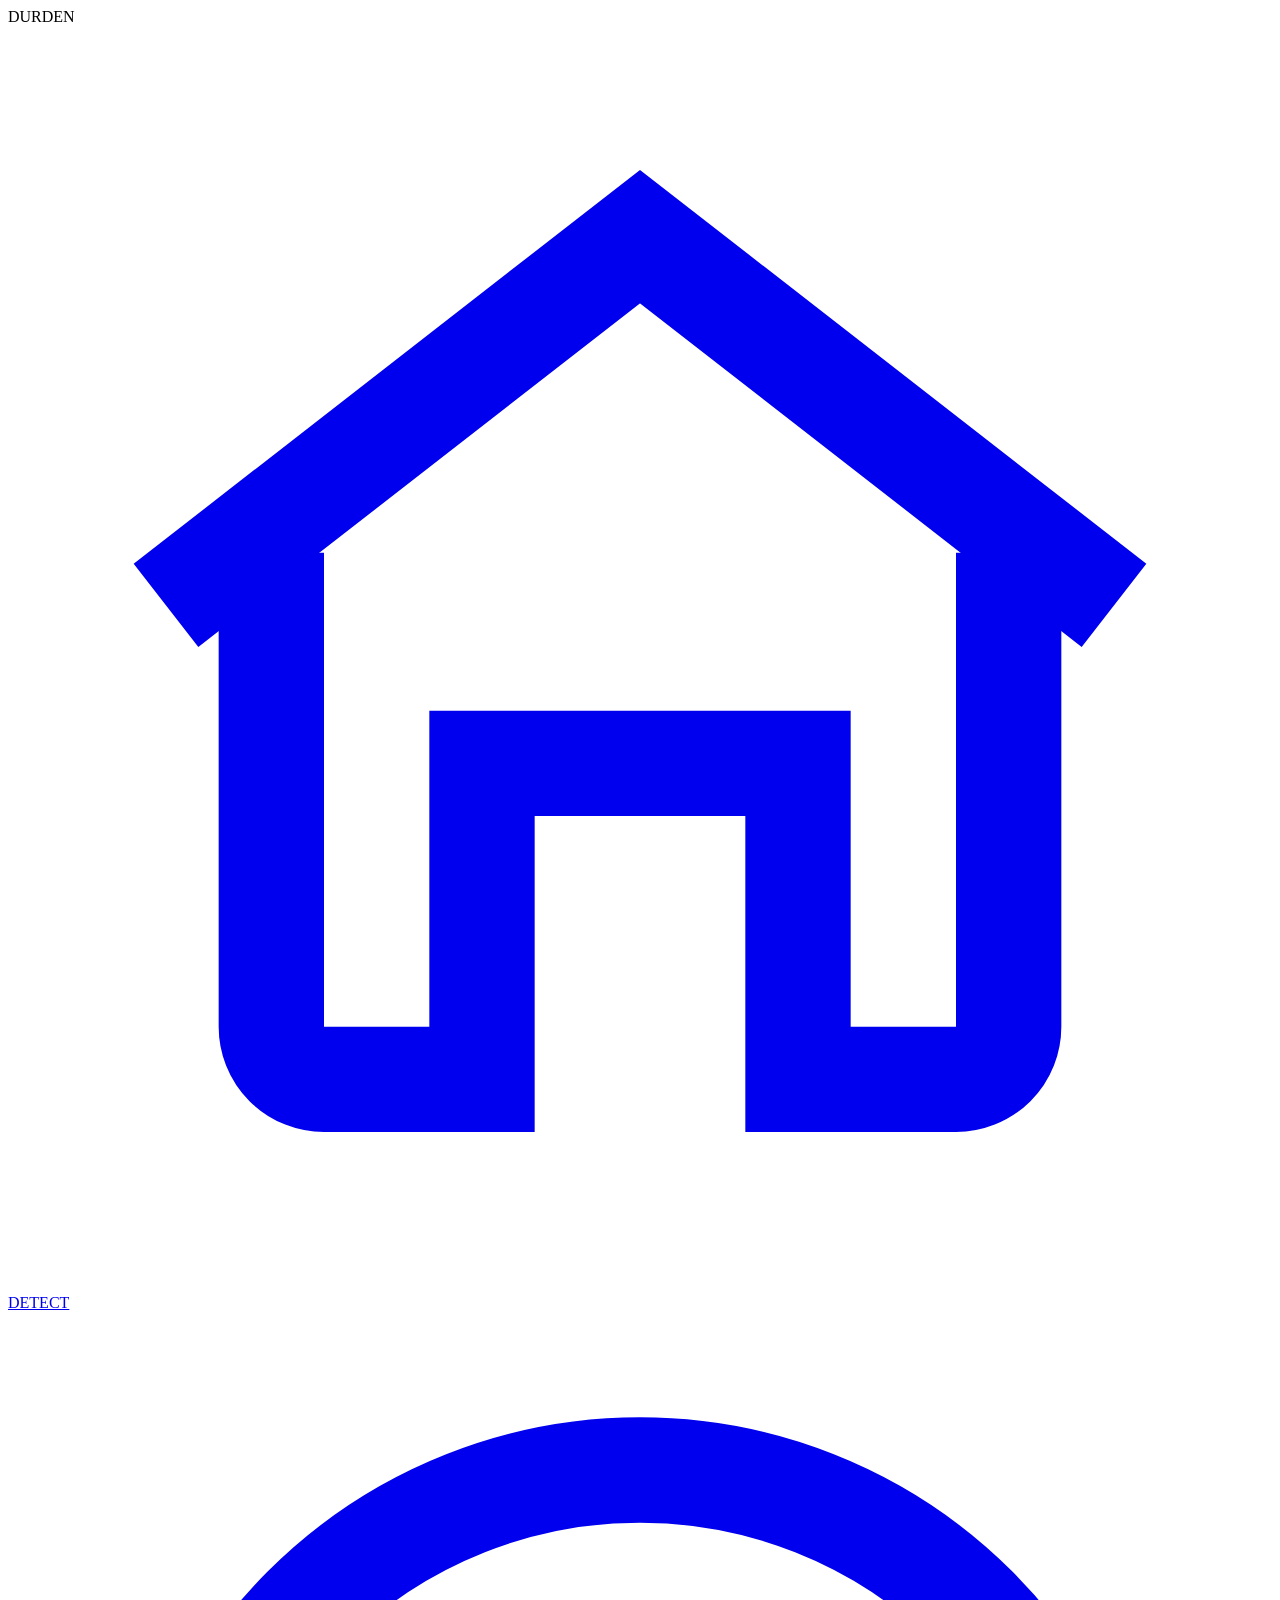
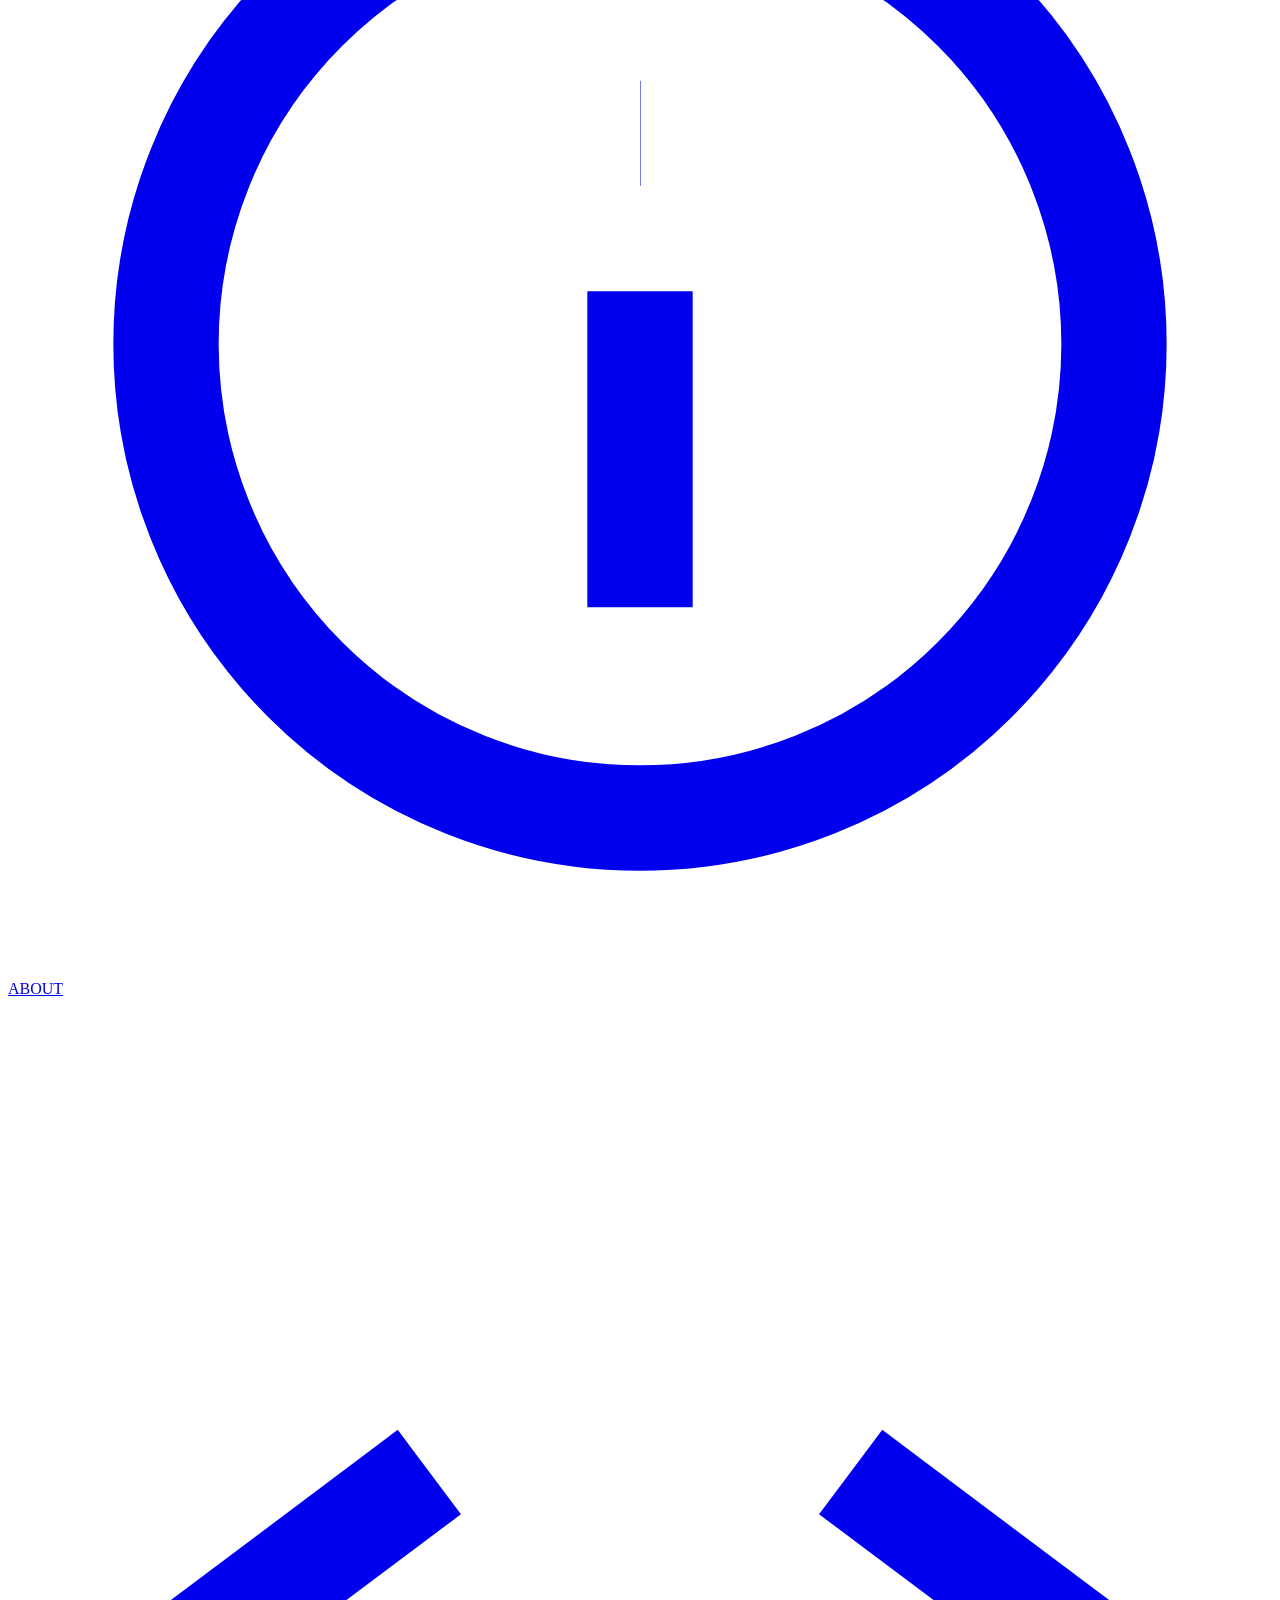
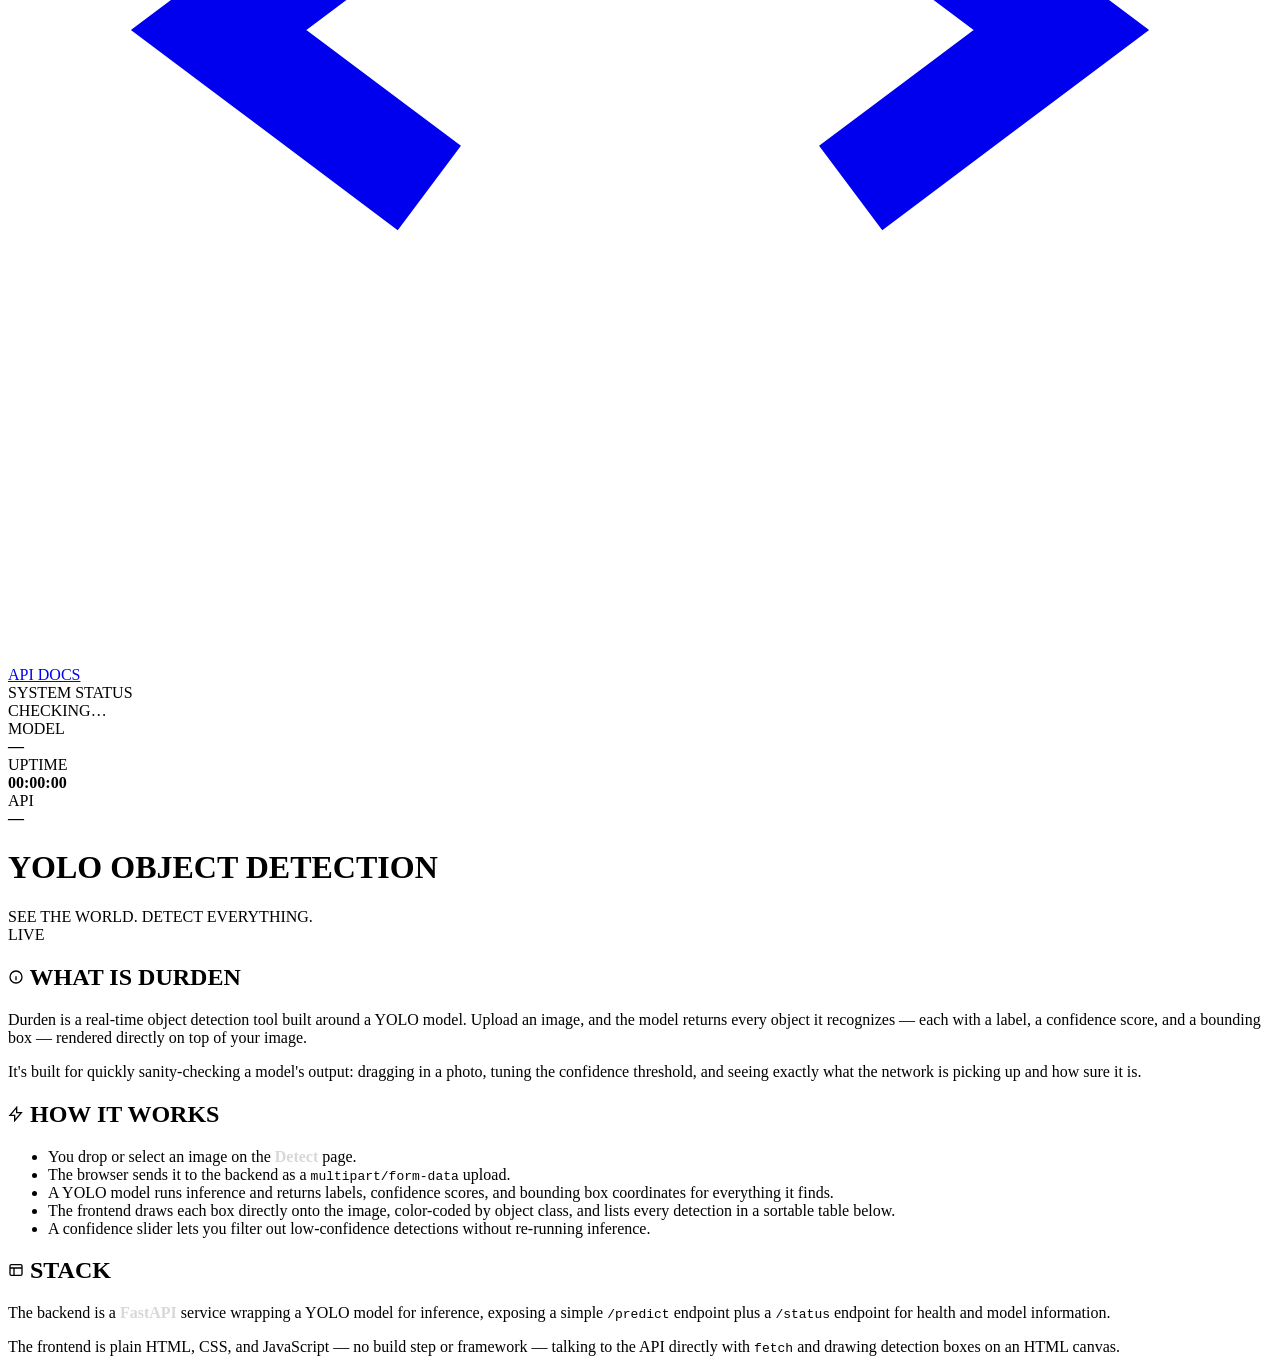
==== src/durden/static/about.html @ 18e9a6c7 "extracting status logic to separate file, adding api docs page, and about page, configuring rnedpoin" ====
<!DOCTYPE html>
<html lang="en">
<head>
<meta charset="UTF-8">
<meta name="viewport" content="width=device-width, initial-scale=1.0">
<title>About — DURDEN</title>
<link rel="stylesheet" href="/static/styles.css">
</head>
<body>
<div class="app">
    <div class="sidebar">
        <div>
            <div class="brand">DURDEN</div>
            <div class="nav">
                <a href="/" class="nav-item">
                    <svg viewBox="0 0 24 24" fill="none" stroke="currentColor" stroke-width="2"><path d="M3 11l9-7 9 7"/><path d="M5 10v9a1 1 0 0 0 1 1h3v-6h6v6h3a1 1 0 0 0 1-1v-9"/></svg>
                    DETECT
                </a>
                <a href="/about" class="nav-item active">
                    <svg viewBox="0 0 24 24" fill="none" stroke="currentColor" stroke-width="2"><circle cx="12" cy="12" r="9"/><path d="M12 8h.01M11 12h1v4h1"/></svg>
                    ABOUT
                </a>
                <a href="/api-docs" class="nav-item">
                    <svg viewBox="0 0 24 24" fill="none" stroke="currentColor" stroke-width="2"><path d="M8 9l-4 3 4 3M16 9l4 3-4 3"/></svg>
                    API DOCS
                </a>
            </div>
        </div>

        <div class="status-card">
            <div class="status-title"><span class="status-dot" id="statusDot"></span> SYSTEM STATUS</div>
            <div class="status-row"><span class="status-ok" id="statusText">CHECKING…</span></div>
            <div class="status-row">MODEL<br><b id="statusModel">—</b></div>
            <div class="status-row">UPTIME<br><b id="uptime">00:00:00</b></div>
            <div class="status-row">API<br><b id="statusMeta">—</b></div>
        </div>
    </div>

    <div class="main">
        <div class="top-bar">
            <div class="title-block">
                <h1><span class="accent">YOLO</span> OBJECT DETECTION</h1>
                <div class="subtitle">SEE THE WORLD. DETECT EVERYTHING.</div>
            </div>
        <div class="live-badge"><span class="live-dot"></span> LIVE</div>
        </div>

        <div class="content-page">
            <div class="content-panel">
                <h2>
                    <svg width="16" height="16" viewBox="0 0 24 24" fill="none" stroke="currentColor" stroke-width="2"><circle cx="12" cy="12" r="9"/><path d="M12 8h.01M11 12h1v4h1"/></svg>
                    WHAT IS DURDEN
                </h2>
                <p>
                    Durden is a real-time object detection tool built around a YOLO model.
                    Upload an image, and the model returns every object it recognizes —
                    each with a label, a confidence score, and a bounding box — rendered
                    directly on top of your image.
                </p>
                <p>
                    It's built for quickly sanity-checking a model's output: dragging in
                    a photo, tuning the confidence threshold, and seeing exactly what
                    the network is picking up and how sure it is.
                </p>
            </div>

            <div class="content-panel">
                <h2>
                    <svg width="16" height="16" viewBox="0 0 24 24" fill="none" stroke="currentColor" stroke-width="2"><path d="M13 2L3 14h7v8l10-12h-7V2z"/></svg>
                    HOW IT WORKS
                </h2>
                <ul>
                    <li>You drop or select an image on the <b style="color:#d8d8d8;">Detect</b> page.</li>
                    <li>The browser sends it to the backend as a <code>multipart/form-data</code> upload.</li>
                    <li>A YOLO model runs inference and returns labels, confidence scores, and bounding box coordinates for everything it finds.</li>
                    <li>The frontend draws each box directly onto the image, color-coded by object class, and lists every detection in a sortable table below.</li>
                    <li>A confidence slider lets you filter out low-confidence detections without re-running inference.</li>
                </ul>
            </div>

            <div class="content-panel">
                <h2>
                    <svg width="16" height="16" viewBox="0 0 24 24" fill="none" stroke="currentColor" stroke-width="2"><rect x="3" y="4" width="18" height="16" rx="2"/><path d="M3 9h18M9 21V9"/></svg>
                    STACK
                </h2>
                <p>
                    The backend is a <b style="color:#d8d8d8;">FastAPI</b> service wrapping a YOLO
                    model for inference, exposing a simple <code>/predict</code> endpoint plus a
                    <code>/status</code> endpoint for health and model information.
                </p>
                <p>
                    The frontend is plain HTML, CSS, and JavaScript — no build step or
                    framework — talking to the API directly with <code>fetch</code> and drawing
                    detection boxes on an HTML canvas.
                </p>
            </div>
        </div>
    </div>
</div>

<script src="/static/status.js"></script>
</body>
</html>
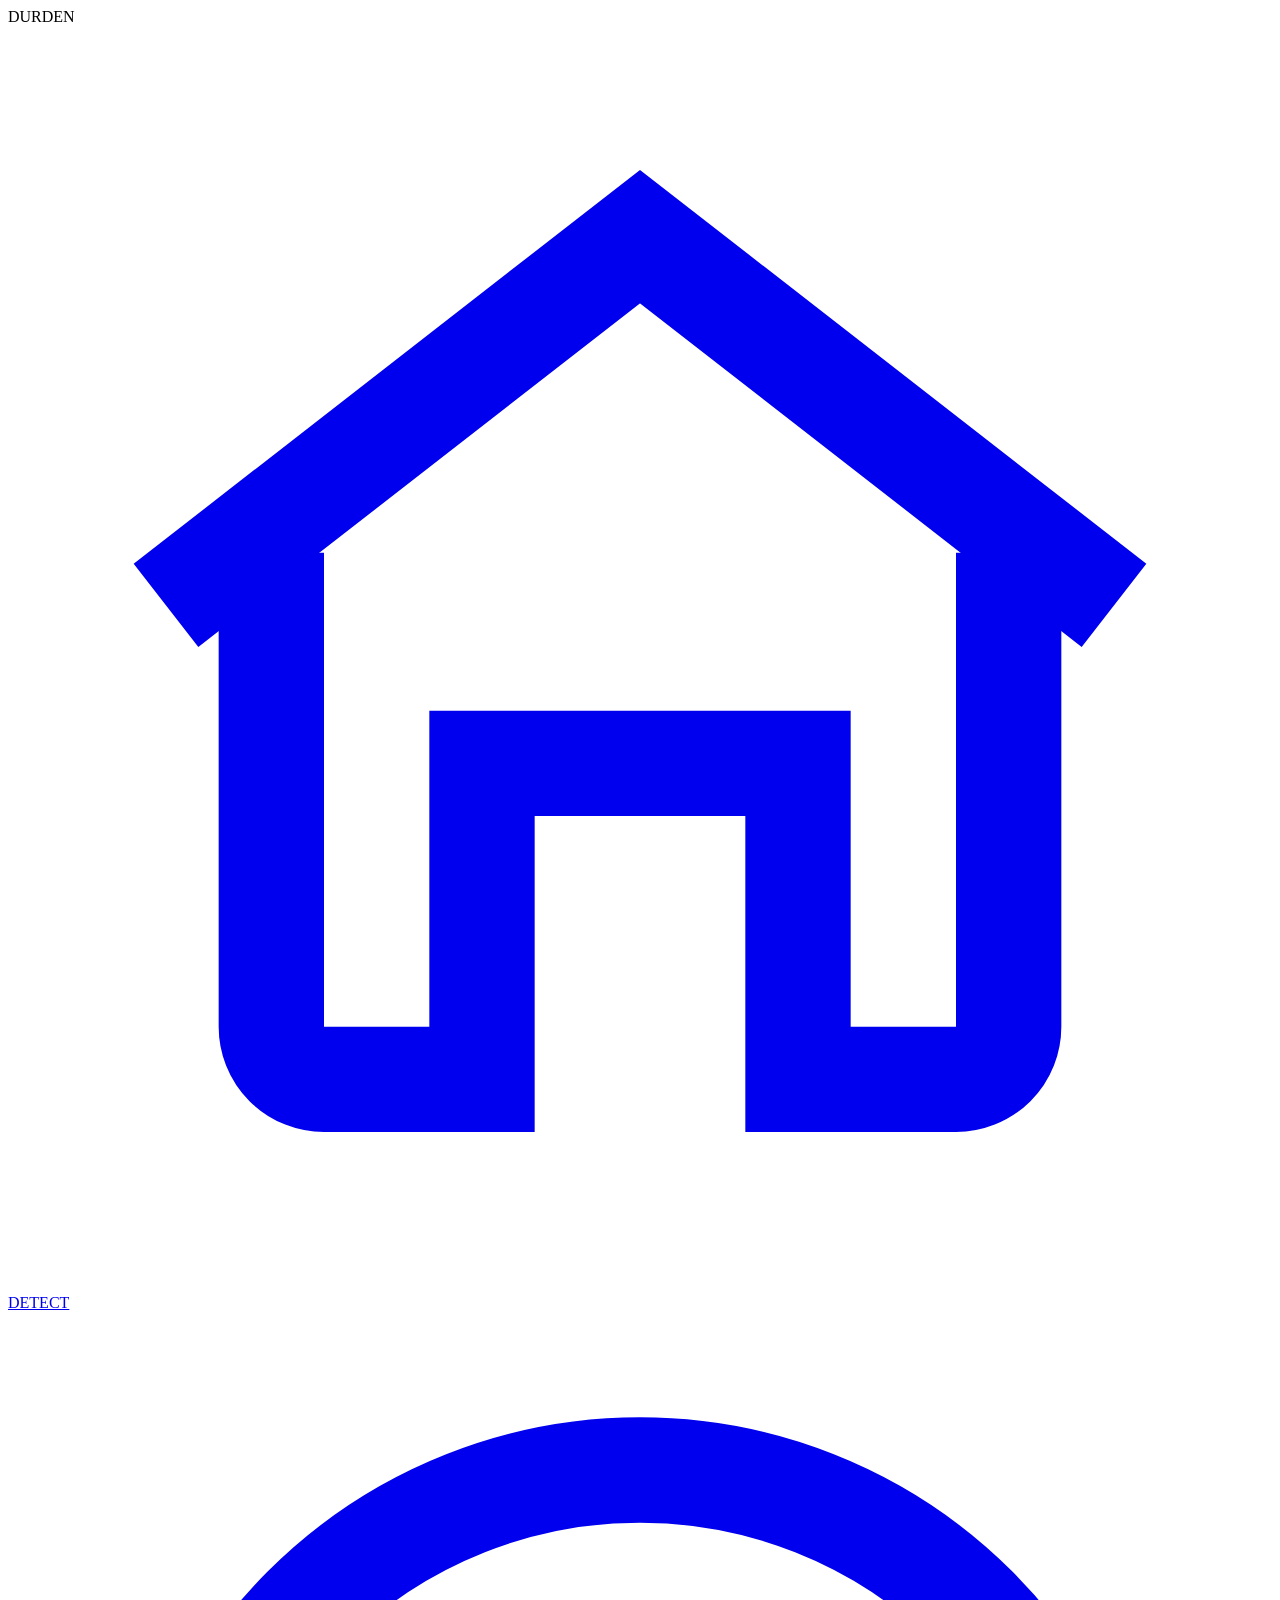
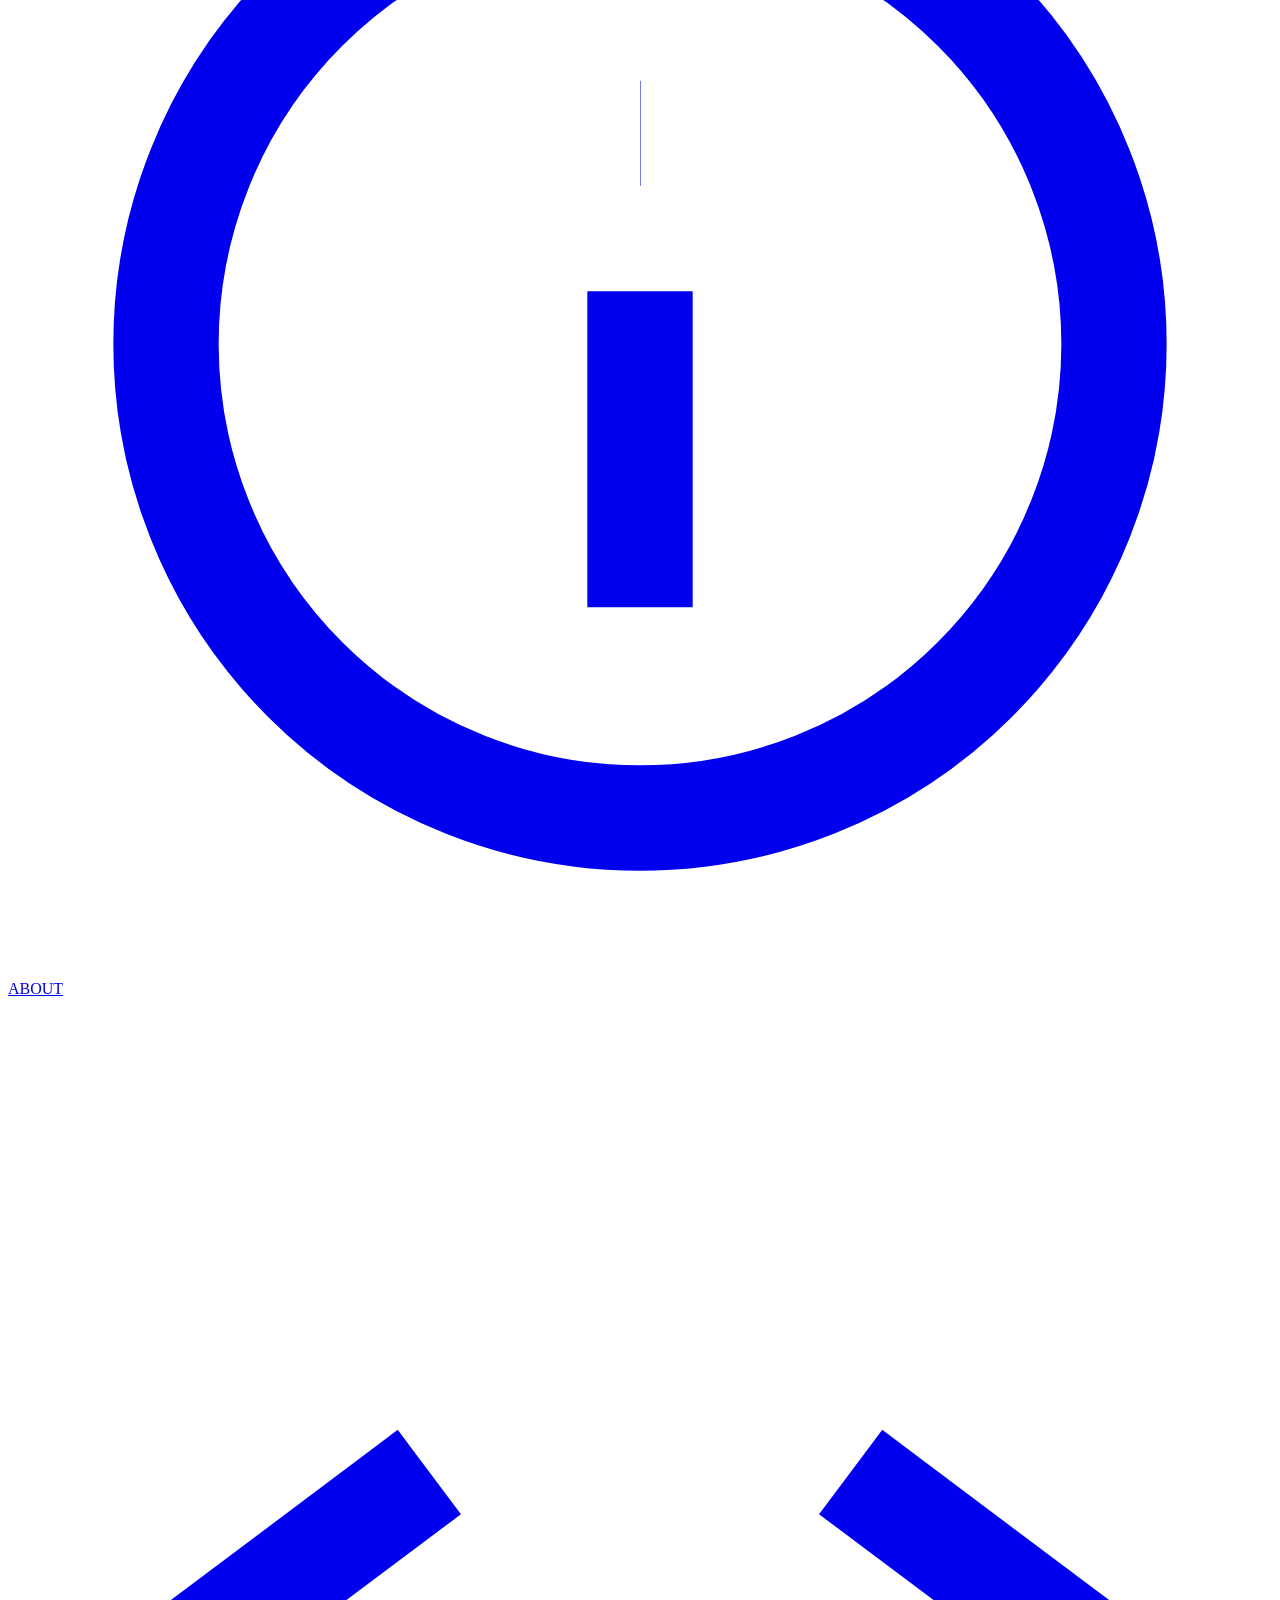
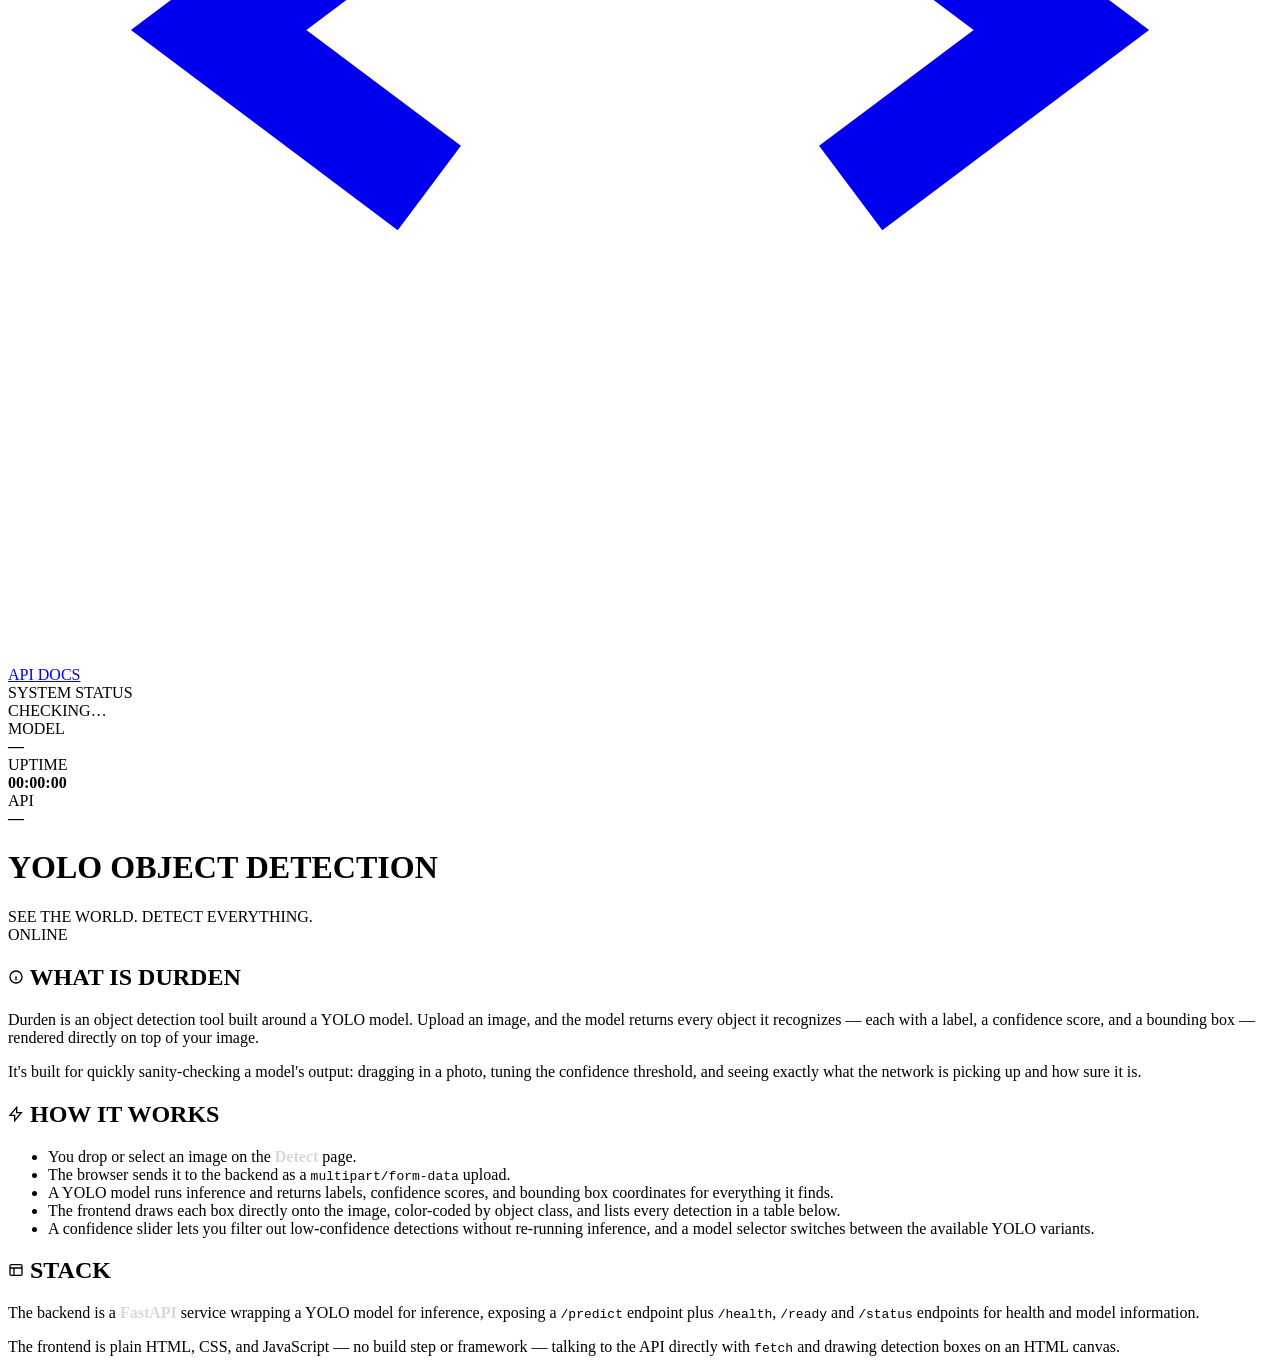
==== commit 385a89a8: "Hardened the API, reworked the CI/CD pipeline, and added YOLOv8m as a third supported model. Fixed m" ====
--- a/src/durden/static/about.html
+++ b/src/durden/static/about.html
@@ -29,7 +29,7 @@
 
         <div class="status-card">
             <div class="status-title"><span class="status-dot" id="statusDot"></span> SYSTEM STATUS</div>
-            <div class="status-row"><span class="status-ok" id="statusText">CHECKING…</span></div>
+            <div class="status-row" aria-live="polite"><span class="status-ok" id="statusText">CHECKING…</span></div>
             <div class="status-row">MODEL<br><b id="statusModel">—</b></div>
             <div class="status-row">UPTIME<br><b id="uptime">00:00:00</b></div>
             <div class="status-row">API<br><b id="statusMeta">—</b></div>
@@ -42,7 +42,10 @@
                 <h1><span class="accent">YOLO</span> OBJECT DETECTION</h1>
                 <div class="subtitle">SEE THE WORLD. DETECT EVERYTHING.</div>
             </div>
-        <div class="live-badge"><span class="live-dot"></span> LIVE</div>
+            <div class="live-badge" id="liveBadge">
+                <span class="live-dot" id="liveDot"></span> 
+                <span id="liveText">ONLINE</span>
+            </div>
         </div>
 
         <div class="content-page">
@@ -52,7 +55,7 @@
                     WHAT IS DURDEN
                 </h2>
                 <p>
-                    Durden is a real-time object detection tool built around a YOLO model.
+                    Durden is an object detection tool built around a YOLO model.
                     Upload an image, and the model returns every object it recognizes —
                     each with a label, a confidence score, and a bounding box — rendered
                     directly on top of your image.
@@ -73,8 +76,8 @@
                     <li>You drop or select an image on the <b style="color:#d8d8d8;">Detect</b> page.</li>
                     <li>The browser sends it to the backend as a <code>multipart/form-data</code> upload.</li>
                     <li>A YOLO model runs inference and returns labels, confidence scores, and bounding box coordinates for everything it finds.</li>
-                    <li>The frontend draws each box directly onto the image, color-coded by object class, and lists every detection in a sortable table below.</li>
-                    <li>A confidence slider lets you filter out low-confidence detections without re-running inference.</li>
+                    <li>The frontend draws each box directly onto the image, color-coded by object class, and lists every detection in a table below.</li>
+                    <li>A confidence slider lets you filter out low-confidence detections without re-running inference, and a model selector switches between the available YOLO variants.</li>
                 </ul>
             </div>
 
@@ -85,8 +88,8 @@
                 </h2>
                 <p>
                     The backend is a <b style="color:#d8d8d8;">FastAPI</b> service wrapping a YOLO
-                    model for inference, exposing a simple <code>/predict</code> endpoint plus a
-                    <code>/status</code> endpoint for health and model information.
+                    model for inference, exposing a <code>/predict</code> endpoint plus <code>/health</code>,
+                    <code>/ready</code> and <code>/status</code> endpoints for health and model information.
                 </p>
                 <p>
                     The frontend is plain HTML, CSS, and JavaScript — no build step or
@@ -100,4 +103,4 @@
 
 <script src="/static/status.js"></script>
 </body>
-</html>+</html>
